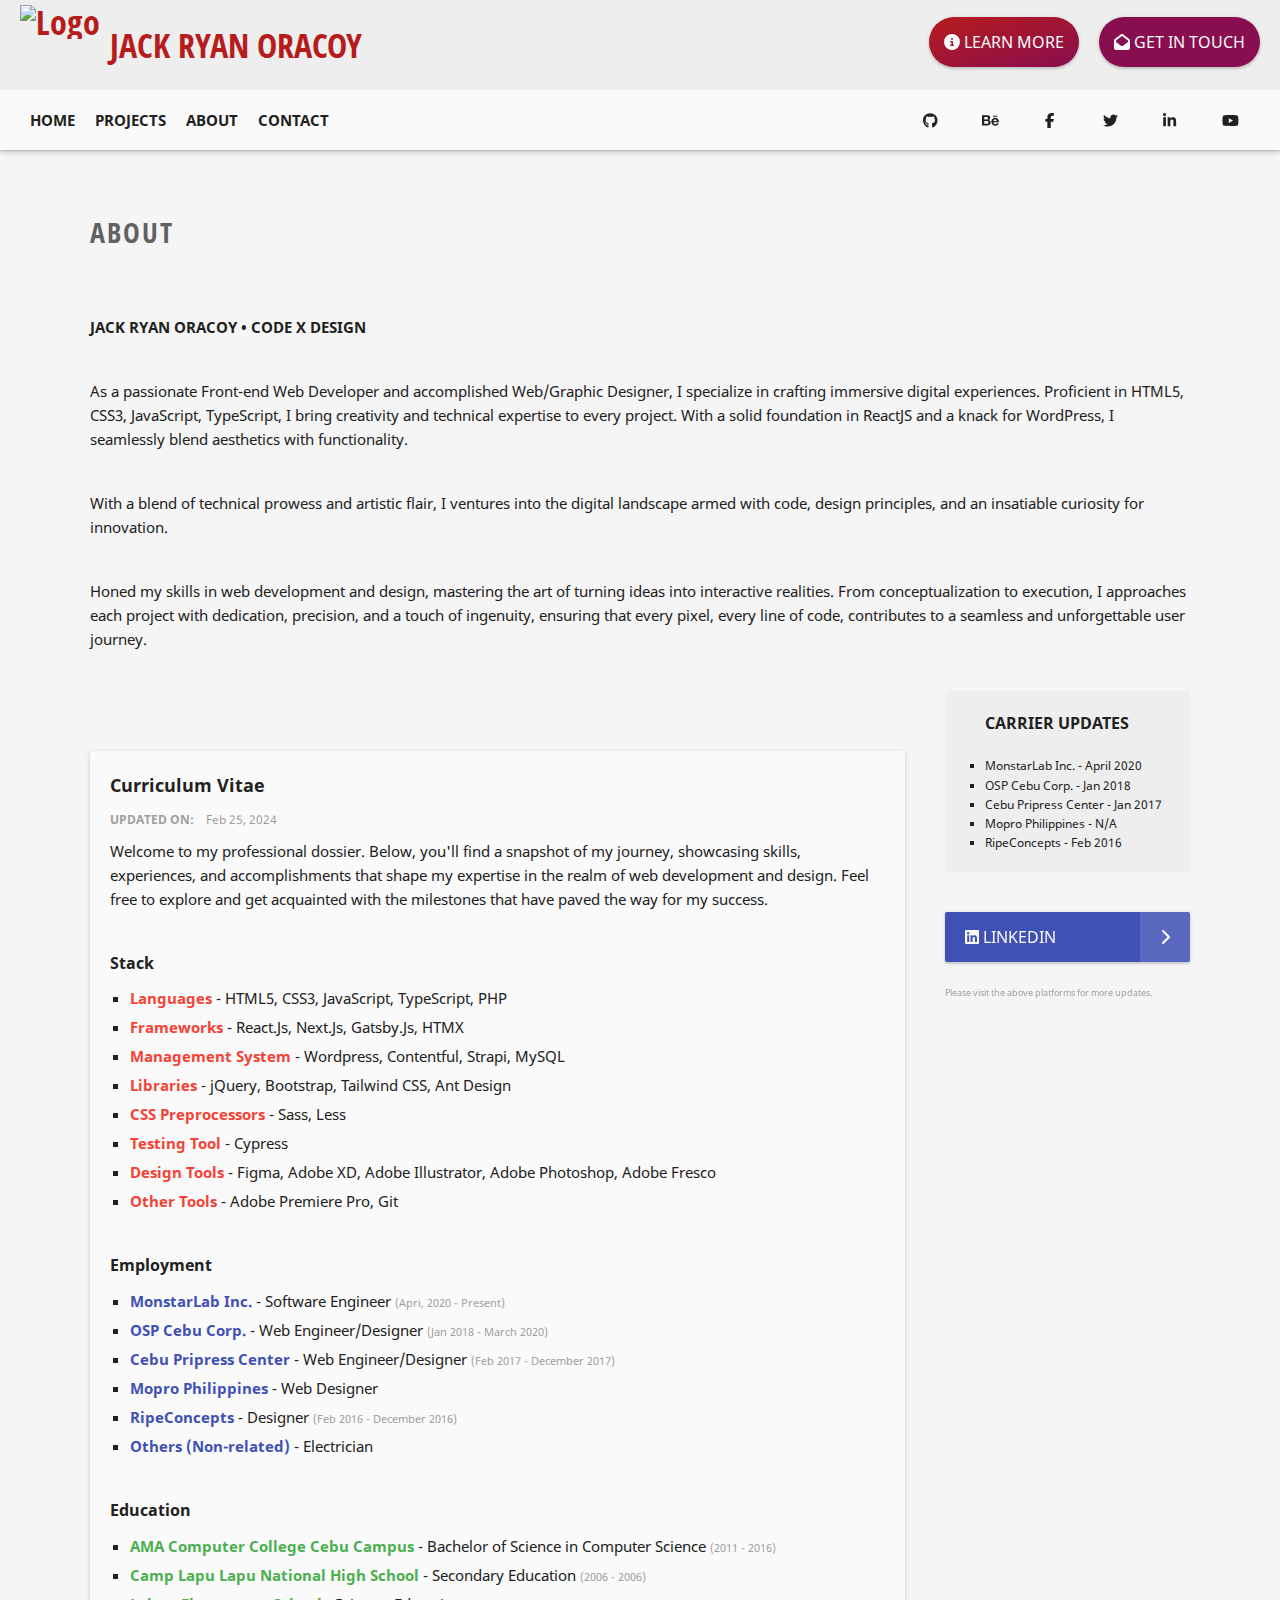
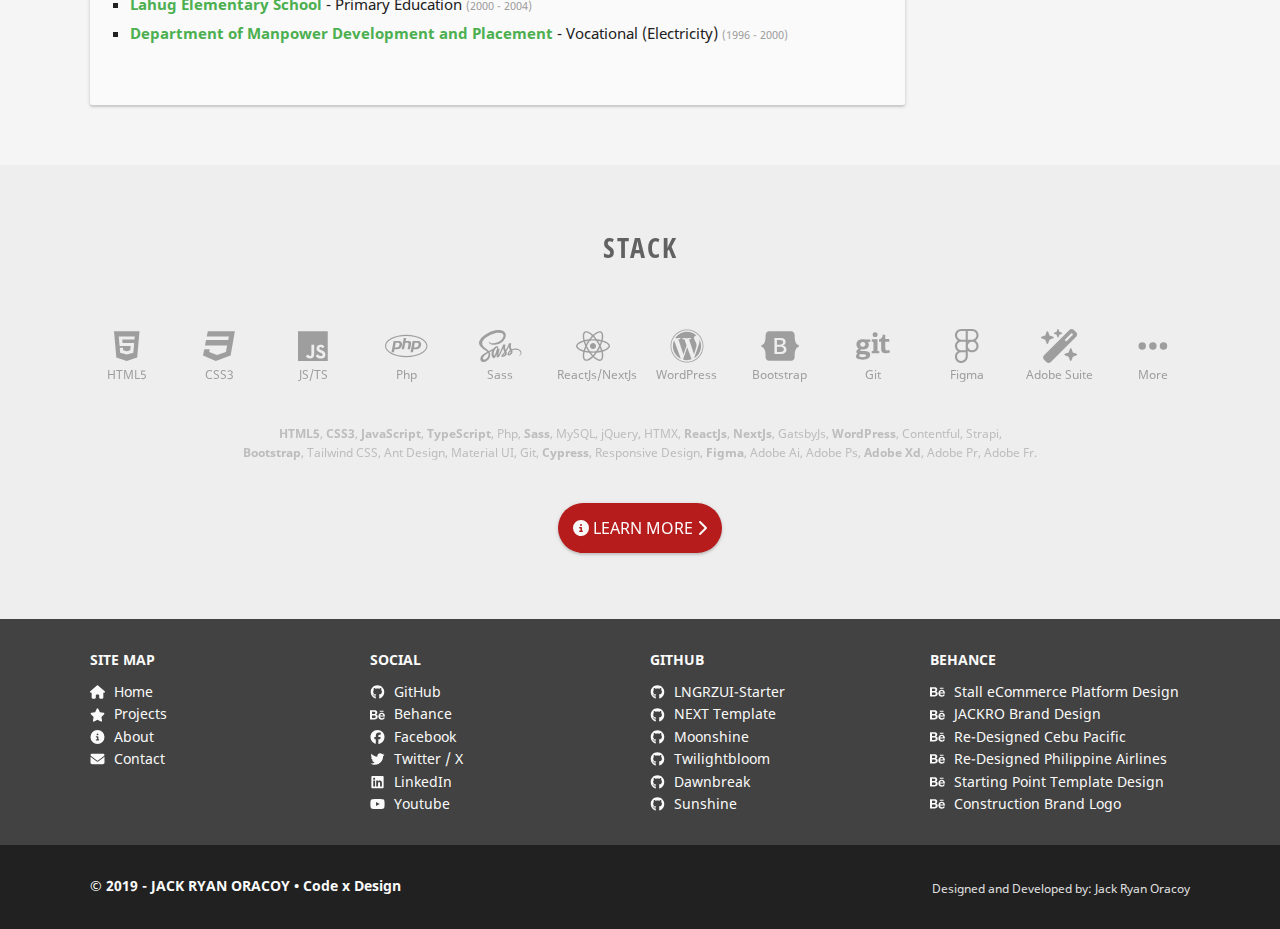
==== about.html @ a6eb1026 "Made some changes and fixes." ====
<!DOCTYPE html>
<html class="no-js" lang="EN">
  <head>
    <meta http-equiv="X-UA-Compatible" content="IE=edge">
    <meta charset="utf-8">

    <title>JACK RYAN ORACOY - Code x Design | About</title>

    <meta name="keywords" content="Code, Design, Code & Design, Free, Web, Architecture, Template, Boilerplate, Free Web, Free Architecture, Free Template, Free Boilerplate, Web Architecture, Web Template, Web Boilerplate, Free Web Architecture, Free Web Template, Free Web Boilerplate, JackRO, Jack, Ryan, Oracoy, Jack Ryan, Jack Oracoy, Ryan Oracoy, Jack Ryan Oracoy">
    <meta name="description" content="The Free Code and Design Template for Developers and Designers.">

    <meta property="og:site_name" content="JACK RYAN ORACOY - Code x Design">
    <meta property="og:title" content="JACK RYAN ORACOY - Code x Design | The Free Code and Design Template for Developers and Designers.">
    <meta property="og:image" content="A string of Unicode characters forming a valid URL having the http or https scheme.">
    <meta property="og:type" content="website">
    <meta property="og:description" content="The Free Code and Design Template for Developers and Designers.">

    <meta name="viewport" content="width=device-width, initial-scale=1">

    <meta name="mobile-web-app-capable" content="yes">
    <meta name="theme-color" content="#B71C1C">

    <meta name="apple-mobile-web-app-capable" content="yes">
    <meta name="apple-mobile-web-app-status-bar-style" content="black">

    <meta name="msapplication-TileColor" content="#FAFAFA">
    <meta name="msapplication-TileImage" content="assets/app-icon/ms-icon-144x144.png">

    <link rel="apple-touch-icon" sizes="57x57" href="assets/app-icon/apple-icon-57x57.png">
    <link rel="apple-touch-icon" sizes="60x60" href="assets/app-icon/apple-icon-60x60.png">
    <link rel="apple-touch-icon" sizes="72x72" href="assets/app-icon/apple-icon-72x72.png">
    <link rel="apple-touch-icon" sizes="76x76" href="assets/app-icon/apple-icon-76x76.png">
    <link rel="apple-touch-icon" sizes="114x114" href="assets/app-icon/apple-icon-114x114.png">
    <link rel="apple-touch-icon" sizes="120x120" href="assets/app-icon/apple-icon-120x120.png">
    <link rel="apple-touch-icon" sizes="144x144" href="assets/app-icon/apple-icon-144x144.png">
    <link rel="apple-touch-icon" sizes="152x152" href="assets/app-icon/apple-icon-152x152.png">
    <link rel="apple-touch-icon" sizes="180x180" href="assets/app-icon/apple-icon-180x180.png">

    <link rel="icon" type="image/png" sizes="192x192"  href="assets/app-icon/android-icon-192x192.png">
    <link rel="icon" type="image/png" sizes="32x32" href="assets/app-icon/favicon-32x32.png">
    <link rel="icon" type="image/png" sizes="96x96" href="assets/app-icon/favicon-96x96.png">
    <link rel="icon" type="image/png" sizes="16x16" href="assets/app-icon/favicon-16x16.png">
    <link rel="shortcut icon" href="assets/app-icon/favicon.ico">

    <link rel="manifest" href="manifest.json">

    <link rel="stylesheet" type="text/css" media="all" href="styles/style.css">
  </head>

  <body class="u-background-grey-100" id="site-body">

    <!--[if IE]><p class="c-browser-notice">You are using an <strong>outdated</strong> browser. Please upgrade your browser to improve your experience and security.</p><![endif]-->

    <header class="l-site-header">

      <div class="l-site-header__content l-flex l-flex--jus-spbetween l-flex--alt-center">

        <div class="l-site-header__branding">
          <a class="c-site-branding" href="index.html">
          <picture class="c-site-branding__logo">
            <source media="(max-width: 991px)" srcset="assets/images/logo-brand-light-large.png 2x, assets/images/logo-brand-light-medium.png">
            <source media="(min-width: 992px)" srcset="assets/images/logo-brand-scorch-large.png 2x, assets/images/logo-brand-scorch-medium.png">
            <img class="u-hidden-lg-min" src="assets/images/logo-brand-light-small.png" alt="Logo">
            <img class="u-hidden-lg-max" src="assets/images/logo-brand-scorch-small.png" alt="Logo">
          </picture>
          <p class="c-site-branding__title">JACK RYAN ORACOY<small class="c-site-branding__easter-egg">&nbsp;&bull;&nbsp;CODE&nbsp;x&nbsp;DESIGN</small></p></a>
        </div><!-- End - branding -->

        <div class="l-site-header__action l-flex l-flex--jus-center l-gap-20">
          <div class="l-flex__item l-gap__item"><a class="c-button c-button--cta c-button--gradient" href="about.html"><i class="fas fa-circle-info"></i><span class="u-hidden-lg-max">&nbsp;Learn More</span></a></div>
          <div class="l-flex__item l-gap__item"><a class="c-button c-button--cta c-button--secondary" href="contact.html"><i class="fas fa-envelope-open"></i><span class="u-hidden-lg-max">&nbsp;Get In Touch</span></a></div>
        </div><!-- End - cta -->

        <div class="l-site-header__menu u-hidden-lg-min">
          <a class="c-site-menu" href="javascript:void(0)"><span class="c-site-menu__box"><span class="c-site-menu__inner"></span></span></a>
        </div><!-- End - menu -->

      </div><!-- End - content -->

      <div class="l-site-header__content">

        <nav class="l-site-header__navigation">
          <ul class="c-site-nav u-mar-bottom-10 u-mar-bottom-lg-0">
            <li class="c-site-nav__item c-site-nav__item--branding"><a href="index.html"><img class="c-site-nav__logo" src="assets/images/logo-brand-dark-small.png" alt="Jack Brand Logo"></a></li>
            <li class="c-site-nav__item"><a href="index.html"><i class="c-site-nav__icon fas fa-home u-hidden-lg-min"></i>Home</a></li>
            <li class="c-site-nav__item"><a href="projects.html"><i class="c-site-nav__icon fas fa-star u-hidden-lg-min"></i>Projects</a></li>
            <li class="c-site-nav__item c-site-nav__item--active"><a href="about.html"><i class="c-site-nav__icon fas fa-info-circle u-hidden-lg-min"></i>About</a></li>
            <li class="c-site-nav__item"><a href="contact.html"><i class="c-site-nav__icon fas fa-envelope u-hidden-lg-min"></i>Contact</a></li>
          </ul>

          <ul class="c-site-nav u-mar-bottom-10 u-mar-bottom-lg-0">
            <li class="c-site-nav__item"><a href="https://github.com/jackryanoracoy"><i class="c-site-nav__icon fab fa-github"></i><span class="u-hidden-lg-min">GitHub</span></a></li>
            <li class="c-site-nav__item"><a href="https://be.net/jackryanoracoy"><i class="c-site-nav__icon fab fa-behance"></i><span class="u-hidden-lg-min">Behance</span></a></li>
            <li class="c-site-nav__item"><a href="https://facebook.com/jackryanoracoy"><i class="c-site-nav__icon fab fa-facebook-f"></i><span class="u-hidden-lg-min">Facebook</span></a></li>
            <li class="c-site-nav__item"><a href="https://twitter.com/jackryanoracoy"><i class="c-site-nav__icon fab fa-twitter"></i><span class="u-hidden-lg-min">Twitter</span></a></li>
            <li class="c-site-nav__item"><a href="https://www.linkedin.com/in/jackryanoracoy/"><i class="c-site-nav__icon fab fa-linkedin-in"></i><span class="u-hidden-lg-min">LinkedIn</span></a></li>
            <li class="c-site-nav__item"><a href="https://www.youtube.com/jackrotech"><i class="c-site-nav__icon fab fa-youtube"></i><span class="u-hidden-lg-min">Youtube</span></a></li>
          </ul>
        </nav><!-- End - navigation -->

      </div><!-- End - content -->

    </header><!-- End - site-header -->


    <main class="l-site-main">

      <article class="l-site-content l-site-content--alt">

        <!-- This heading is for screen reader -->
        <h6 class="sr-only">JACK RYAN ORACOY - Code x Design | About</h6>

        <div class="u-background-grey-100">
          <div class="l-container">
            <section class="l-section">

              <h1 class="c-heading-section u-mar-bottom-30 u-mar-bottom-md-60">ABOUT</h1>

              <h4 class="u-mar-bottom-20 u-mar-bottom-md-40">JACK RYAN ORACOY &bull; CODE X DESIGN</h4>

              <p class="u-mar-bottom-20 u-mar-bottom-md-40">As a passionate Front-end Web Developer and accomplished Web/Graphic Designer, I specialize in crafting immersive digital experiences. Proficient in HTML5, CSS3, JavaScript, TypeScript, I bring creativity and technical expertise to every project. 
              <wbr>With a solid foundation in ReactJS and a knack for WordPress, I seamlessly blend aesthetics with functionality.</p>

              <p class="u-mar-bottom-20 u-mar-bottom-md-40">With a blend of technical prowess and artistic flair, I ventures into the digital landscape armed with code, design principles, and an insatiable curiosity for innovation.</p>

              <p class="u-mar-bottom-20 u-mar-bottom-md-40">Honed my skills in web development and design, mastering the art of turning ideas into interactive realities. 
              <wbr>From conceptualization to execution, I approaches each project with dedication, precision, and a touch of ingenuity, ensuring that every pixel, every line of code, contributes to a seamless and unforgettable user journey.</p>

              <p class="u-mar-bottom-20"></p>

              <div class="l-flex l-gap-40">
                <div class="l-flex__item-12 l-flex__item-lg-9">

                  <article class="l-article l-article--padding-no">
                    <div class="l-flex c-card">
                      <div class="c-card__content c-card__content--full">
                        <h2 class="c-heading-article u-mar-bottom-10">Curriculum Vitae</h2>
                        <p class="u-font-small u-mar-bottom-10 u-color-grey-500"><strong>UPDATED ON:&emsp;</strong>Feb 25, 2024</p>
                        <p class="u-mar-bottom-20 u-mar-bottom-md-40">
                          Welcome to my professional dossier. Below, you'll find a snapshot of my journey, showcasing skills, experiences, and accomplishments that shape my expertise in the realm of web development and design. 
                          Feel free to explore and get acquainted with the milestones that have paved the way for my success.
                        </p>

                        <div class="u-mar-bottom-20 u-mar-bottom-md-40">
                          <h3 class="c-heading-item u-mar-bottom-10">Stack</h3>
                          <ul class="u-list u-list--square u-pad-left-20">
                            <li class="u-mar-bottom-5"><strong class="u-color-red">Languages</strong> - HTML5, CSS3, JavaScript, TypeScript, PHP</li>
                            <li class="u-mar-bottom-5"><strong class="u-color-red">Frameworks</strong> - React.Js, Next.Js, Gatsby.Js, HTMX</li>
                            <li class="u-mar-bottom-5"><strong class="u-color-red">Management System</strong> - Wordpress, Contentful, Strapi, MySQL</li>
                            <li class="u-mar-bottom-5"><strong class="u-color-red">Libraries</strong> - jQuery, Bootstrap, Tailwind CSS, Ant Design</li>
                            <li class="u-mar-bottom-5"><strong class="u-color-red">CSS Preprocessors</strong> - Sass, Less</li>
                            <li class="u-mar-bottom-5"><strong class="u-color-red">Testing Tool</strong> - Cypress</li>
                            <li class="u-mar-bottom-5"><strong class="u-color-red">Design Tools</strong> - Figma, Adobe XD, Adobe Illustrator, Adobe Photoshop, Adobe Fresco</li>
                            <li class="u-mar-bottom-5"><strong class="u-color-red">Other Tools</strong> - Adobe Premiere Pro, Git</li>
                          </ul><!-- End - list -->
                        </div><!-- End -->

                        <div class="u-mar-bottom-20 u-mar-bottom-md-40">
                          <h3 class="c-heading-item u-mar-bottom-10">Employment</h3>
                          <ul class="u-list u-list--square u-pad-left-20">
                            <li class="u-mar-bottom-5"><strong class="u-color-indigo">MonstarLab Inc.</strong> - Software Engineer <small class="u-color-grey-500">(Apri, 2020 - Present)</small></li>
                            <li class="u-mar-bottom-5"><strong class="u-color-indigo">OSP Cebu Corp.</strong> - Web Engineer/Designer <small class="u-color-grey-500">(Jan 2018 - March 2020)</small></li>
                            <li class="u-mar-bottom-5"><strong class="u-color-indigo">Cebu Pripress Center</strong> - Web Engineer/Designer <small class="u-color-grey-500">(Feb 2017 - December 2017)</small></li>
                            <li class="u-mar-bottom-5"><strong class="u-color-indigo">Mopro Philippines</strong> - Web Designer</li>
                            <li class="u-mar-bottom-5"><strong class="u-color-indigo">RipeConcepts</strong> - Designer <small class="u-color-grey-500">(Feb 2016 - December 2016)</small></li>
                            <li class="u-mar-bottom-5"><strong class="u-color-indigo">Others (Non-related)</strong> - Electrician</li>
                          </ul><!-- End - list -->
                        </div><!-- End -->

                        <div class="u-mar-bottom-20 u-mar-bottom-md-40">
                          <h3 class="c-heading-item u-mar-bottom-10">Education</h3>
                          <ul class="u-list u-list--square u-pad-left-20">
                            <li class="u-mar-bottom-5"><strong class="u-color-green">AMA Computer College Cebu Campus</strong> - Bachelor of Science in Computer Science <small class="u-color-grey-500">(2011 - 2016)</small></li>
                            <li class="u-mar-bottom-5"><strong class="u-color-green">Camp Lapu Lapu National High School</strong> - Secondary Education <small class="u-color-grey-500">(2006 - 2006)</small></li>
                            <li class="u-mar-bottom-5"><strong class="u-color-green">Lahug Elementary School</strong> - Primary Education <small class="u-color-grey-500">(2000 - 2004)</small></li>
                            <li class="u-mar-bottom-5"><strong class="u-color-green">Department of Manpower Development and Placement</strong> - Vocational (Electricity) <small class="u-color-grey-500">(1996 - 2000)</small></li>
                          </ul><!-- End - list -->
                        </div><!-- End -->
                      </div><!-- End - card content -->
                    </div><!-- End - flex, card -->
                  </article>

                </div><!-- End - flex item -->

                <div class="l-flex__item-12 l-flex__item-lg-3">
                  <aside class="l-aside">
                    <div class="c-highlight c-highlight--grey u-mar-bottom-20 u-mar-bottom-md-40">
                      <h2 class="u-font-default u-pad-left-20 u-mar-bottom-20">CARRIER UPDATES</h2>
                      <ul class="u-list u-list--square u-pad-left-20 u-font-small">
                        <li>MonstarLab Inc. - April 2020</li>
                        <li>OSP Cebu Corp. - Jan 2018</li>
                        <li>Cebu Pripress Center - Jan 2017</li>
                        <li>Mopro Philippines - N/A</li>
                        <li>RipeConcepts - Feb 2016</li>
                      </ul><!-- End - list -->
                    </div><!-- End - highlight -->

                    <div class="l-flex l-gap-20">
                      <div class="l-flex__item l-flex__grow">
                        <a class="c-button u-background-indigo c-button--full c-button--square-bar" href="https://www.linkedin.com/in/jackryanoracoy/">
                        <i class="c-button--box__icon fab fa-linkedin"></i>&nbsp;LinkedIn</a>
                      </div><!-- End - flex item -->
                    </div><!-- End - flex -->

                    <p class="u-font-small u-color-grey-500 u-mar-top-20"><small>Please visit the above platforms for more updates.</small></p>
                  </aside><!-- End - aside -->
                </div><!-- End - flex item -->
              </div><!-- End - flex -->

            </section><!-- End - section -->
          </div><!-- End - container -->
        </div><!-- End - background -->

        <div class="u-background-grey-200">
          <div class="l-container">
            <section class="l-section">

              <h2 class="c-heading-section u-text-center u-mar-bottom-30 u-mar-bottom-md-60">STACK</h2>

              <div class="l-flex l-gap-20">
                <div class="l-flex__item-4 l-flex__item-sm-3 l-flex__item-md-2 l-flex__item-xl-1 u-text-center">
                  <i class="u-color-grey-500 u-font-mega-large fa-brands fa-html5"></i>
                  <p class="u-color-grey-500 u-font-small">HTML5</p>
                </div><!-- End - flex item -->
                <div class="l-flex__item-4 l-flex__item-sm-3 l-flex__item-md-2 l-flex__item-xl-1 u-text-center">
                  <i class="u-color-grey-500 u-font-mega-large fa-brands fa-css3"></i>
                  <p class="u-color-grey-500 u-font-small">CSS3</p>
                </div><!-- End - flex item -->
                <div class="l-flex__item-4 l-flex__item-sm-3 l-flex__item-md-2 l-flex__item-xl-1 u-text-center">
                  <i class="u-color-grey-500 u-font-mega-large fa-brands fa-js"></i>
                  <p class="u-color-grey-500 u-font-small">JS/TS</p>
                </div><!-- End - flex item -->
                <div class="l-flex__item-4 l-flex__item-sm-3 l-flex__item-md-2 l-flex__item-xl-1 u-text-center">
                  <i class="u-color-grey-500 u-font-mega-large fa-brands fa-php"></i>
                  <p class="u-color-grey-500 u-font-small">Php</p>
                </div><!-- End - flex item -->
                <div class="l-flex__item-4 l-flex__item-sm-3 l-flex__item-md-2 l-flex__item-xl-1 u-text-center">
                  <i class="u-color-grey-500 u-font-mega-large fa-brands fa-sass"></i>
                  <p class="u-color-grey-500 u-font-small">Sass</p>
                </div><!-- End - flex item -->
                <div class="l-flex__item-4 l-flex__item-sm-3 l-flex__item-md-2 l-flex__item-xl-1 u-text-center">
                  <i class="u-color-grey-500 u-font-mega-large fa-brands fa-react"></i>
                  <p class="u-color-grey-500 u-font-small">ReactJs/NextJs</p>
                </div><!-- End - flex item -->
                <div class="l-flex__item-4 l-flex__item-sm-3 l-flex__item-md-2 l-flex__item-xl-1 u-text-center">
                  <i class="u-color-grey-500 u-font-mega-large fa-brands fa-wordpress"></i>
                  <p class="u-color-grey-500 u-font-small">WordPress</p>
                </div><!-- End - flex item -->
                <div class="l-flex__item-4 l-flex__item-sm-3 l-flex__item-md-2 l-flex__item-xl-1 u-text-center">
                  <i class="u-color-grey-500 u-font-mega-large fa-brands fa-bootstrap"></i>
                  <p class="u-color-grey-500 u-font-small">Bootstrap</p>
                </div><!-- End - flex item -->
                <div class="l-flex__item-4 l-flex__item-sm-3 l-flex__item-md-2 l-flex__item-xl-1 u-text-center">
                  <i class="u-color-grey-500 u-font-mega-large fa-brands fa-git"></i>
                  <p class="u-color-grey-500 u-font-small">Git</p>
                </div><!-- End - flex item -->
                <div class="l-flex__item-4 l-flex__item-sm-3 l-flex__item-md-2 l-flex__item-xl-1 u-text-center">
                  <i class="u-color-grey-500 u-font-mega-large fa-brands fa-figma"></i>
                  <p class="u-color-grey-500 u-font-small">Figma</p>
                </div><!-- End - flex item -->
                <div class="l-flex__item-4 l-flex__item-sm-3 l-flex__item-md-2 l-flex__item-xl-1 u-text-center">
                  <i class="u-color-grey-500 u-font-mega-large fa-solid fa-wand-magic-sparkles"></i>
                  <p class="u-color-grey-500 u-font-small">Adobe Suite</p>
                </div><!-- End - flex item -->
                <div class="l-flex__item-4 l-flex__item-sm-3 l-flex__item-md-2 l-flex__item-xl-1 u-text-center">
                  <i class="u-color-grey-500 u-font-mega-large fa-solid fa-ellipsis"></i>
                  <p class="u-color-grey-500 u-font-small">More</p>
                </div><!-- End - flex item -->
              </div><!-- End - flex -->

              <p class="u-font-small u-color-grey-400 u-text-center u-mar-top-40">
                <strong>HTML5</strong>, <strong>CSS3</strong>, <strong>JavaScript</strong>, <strong>TypeScript</strong>, Php, <strong>Sass</strong>, MySQL, jQuery, HTMX, <strong>ReactJs</strong>, <strong>NextJs</strong>, GatsbyJs, <strong>WordPress</strong>, Contentful, Strapi,
                <br class="u-hidden-lg-max"><strong>Bootstrap</strong>, Tailwind CSS, Ant Design, Material UI, Git, <strong>Cypress</strong>, Responsive Design, <strong>Figma</strong>, Adobe Ai, Adobe Ps, <strong>Adobe Xd</strong>, Adobe Pr, Adobe Fr.
              </p><!-- End -->

              <div class="u-text-center u-mar-top-40">
                <a class="c-button c-button--cta" href="about.html"><i class="fas fa-info-circle"></i>&nbsp;Learn More&nbsp;<i class="fas fa-chevron-right"></i></a>
              </div><!-- End -->

            </section><!-- End - section -->
          </div><!-- End - container -->
        </div><!-- End - background -->

      </article><!-- End - site-content -->

    </main><!-- End - site-main -->


    <footer class="l-site-footer">

      <div class="u-background-grey-800">
        <div class="l-container">
          <section class="l-section l-section--padding-narrow">

            <div class="l-flex l-gap-20">
              <div class="l-flex__item-6 l-flex__item-md-3">
                <h5 class="u-color-light u-font-medium u-mar-bottom-10">SITE MAP</h5>

                <ul class="c-footer-nav">
                  <li class="c-footer-nav__item"><a href="index.html"><i class="c-footer-nav__icon fas fa-home"></i>&nbsp;Home</a></li>
                  <li class="c-footer-nav__item"><a href="projects.html"><i class="c-footer-nav__icon fas fa-star"></i>&nbsp;Projects</a></li>
                  <li class="c-footer-nav__item"><a href="about.html"><i class="c-footer-nav__icon fas fa-circle-info"></i>&nbsp;About</a></li>
                  <li class="c-footer-nav__item"><a href="contact.html"><i class="c-footer-nav__icon fas fa-envelope"></i>&nbsp;Contact</a></li>
                </ul><!-- End - footer nav -->
              </div><!-- End - flex item -->

              
              <div class="l-flex__item-6 l-flex__item-md-3">
                <h5 class="u-color-light u-font-medium u-mar-bottom-10">SOCIAL</h5>

                <ul class="c-footer-nav">
                  <li class="c-footer-nav__item"><a href="https://github.com/jackryanoracoy"><i class="c-footer-nav__icon fab fa-github"></i>&nbsp;GitHub</a></li>
                  <li class="c-footer-nav__item"><a href="https://be.net/jackryanoracoy"><i class="c-footer-nav__icon fab fa-behance"></i>&nbsp;Behance</a></li>
                  <li class="c-footer-nav__item"><a href="https://facebook.com/jackryanoracoy"><i class="c-footer-nav__icon fab fa-facebook"></i>&nbsp;Facebook</a></li>
                  <li class="c-footer-nav__item"><a href="https://twitter.com/jackryanoracoy"><i class="c-footer-nav__icon fab fa-twitter"></i>&nbsp;Twitter / X</a></li>
                  <li class="c-footer-nav__item"><a href="https://www.linkedin.com/in/jackryanoracoy/"><i class="c-footer-nav__icon fab fa-linkedin"></i>&nbsp;LinkedIn</a></li>
                  <li class="c-footer-nav__item"><a href="https://www.youtube.com/jackrotech"><i class="c-footer-nav__icon fab fa-youtube"></i>&nbsp;Youtube</a></li>
                </ul><!-- End - footer nav -->
              </div><!-- End - flex item -->

              <div class="l-flex__item-6 l-flex__item-md-3">
                <h5 class="u-color-light u-font-medium u-mar-bottom-10">GITHUB</h5>

                <ul class="c-footer-nav">
                  <li class="c-footer-nav__item"><a href="https://github.com/jackryanoracoy/LNGRZ-Starter"><i class="c-footer-nav__icon fab fa-github"></i>&nbsp;LNGRZUI-Starter</a></li>
                  <li class="c-footer-nav__item"><a href="https://github.com/jackryanoracoy/next-template"><i class="c-footer-nav__icon fab fa-github"></i>&nbsp;NEXT Template</a></li>
                  <li class="c-footer-nav__item"><a href="https://github.com/jackryanoracoy/moonshine"><i class="c-footer-nav__icon fab fa-github"></i>&nbsp;Moonshine</a></li>
                  <li class="c-footer-nav__item"><a href="https://github.com/jackryanoracoy/twilightbloom"><i class="c-footer-nav__icon fab fa-github"></i>&nbsp;Twilightbloom</a></li>
                  <li class="c-footer-nav__item"><a href="https://github.com/jackryanoracoy/dawnbreak"><i class="c-footer-nav__icon fab fa-github"></i>&nbsp;Dawnbreak</a></li>
                  <li class="c-footer-nav__item"><a href="https://github.com/jackryanoracoy/sunshine"><i class="c-footer-nav__icon fab fa-github"></i>&nbsp;Sunshine</a></li>
                </ul><!-- End - footer nav -->
              </div><!-- End - flex item -->

              <div class="l-flex__item-6 l-flex__item-md-3">
                <h5 class="u-color-light u-font-medium u-mar-bottom-10">BEHANCE</h5>

                <ul class="c-footer-nav">
                  <li class="c-footer-nav__item"><a href="https://www.behance.net/gallery/191676299/STALL-An-eCommerce-Platform-WIP"><i class="c-footer-nav__icon fab fa-behance"></i>&nbsp;Stall eCommerce Platform Design</a></li>
                  <li class="c-footer-nav__item"><a href="https://www.behance.net/gallery/85475997/JACKRO-Brand-Design"><i class="c-footer-nav__icon fab fa-behance"></i>&nbsp;JACKRO Brand Design</a></li>
                  <li class="c-footer-nav__item"><a href="https://www.behance.net/gallery/92023369/CebPacific-Re-Designed-(UnofficialEducational)"><i class="c-footer-nav__icon fab fa-behance"></i>&nbsp;Re-Designed Cebu Pacific</a></li>
                  <li class="c-footer-nav__item"><a href="https://www.behance.net/gallery/91956137/PAL-Re-Designed-(UnofficialEducational)"><i class="c-footer-nav__icon fab fa-behance"></i>&nbsp;Re-Designed Philippine Airlines</a></li>
                  <li class="c-footer-nav__item"><a href="https://www.behance.net/gallery/90251155/Starting-Point-Template-Catalog-Style-01"><i class="c-footer-nav__icon fab fa-behance"></i>&nbsp;Starting Point Template Design</a></li>
                  <li class="c-footer-nav__item"><a href="https://www.behance.net/gallery/58822567/Brand-Logo-for-a-Construction-Company-(Unofficial)"><i class="c-footer-nav__icon fab fa-behance"></i>&nbsp;Construction Brand Logo</a></li>
                </ul><!-- End - footer nav -->
              </div><!-- End - flex item -->

            </div><!-- End - flex -->

          </section><!-- End - section -->
        </div><!-- End - container -->
      </div><!-- End - ext-footer -->

      <div class="u-background-grey-900">
        <div class="l-container">
          <section class="l-section l-section--padding-narrow">

            <div class="l-flex l-flex--jus-spbetween">
              <div class="l-flex__item">
                <h5 class="u-color-light u-font-small u-font-medium-md">&copy; 2019 - JACK RYAN ORACOY &bull; Code&nbsp;x&nbsp;Design &nbsp;</h5>
              </div><!-- End - flex item -->
              <div class="l-flex__item">
                <a class="u-font-small" href="https://github.com/jackryanoracoy/jackryanoracoy.github.io">Designed and Developed by: Jack Ryan Oracoy</a>
              </div><!-- End - flex item -->
            </div><!-- End - flex -->

          </section><!-- End - section -->
        </div><!-- End - container -->
      </div><!-- End - main-footer -->

    </footer><!-- End - site-footer -->


    <!-- Addon Cascading Style Sheets -->
    <link rel="stylesheet" type="text/css" media="all" href="addon/fontawesome/css/all.min.css">

    <!-- Essential Javascripts -->
    <script src="scripts/jquery-3.4.1.min.js"></script>
    <script async src="scripts/modernizr-3.7.1.min.js"></script>
    <script async src="scripts/object-fit-images-3.2.3.min.js"></script>
    <script defer src="scripts/script.js"></script>

    <!-- Addon Javascripts -->
    <script defer src="addon/fontawesome/js/all.js"></script>

    <!-- Google Analytics -->
    <script async src="https://www.google-analytics.com/analytics.js"></script>
    <script>
    window.ga = function () { ga.q.push(arguments) }; ga.q = []; ga.l = +new Date;
    ga('create', 'UA-124906540-1', 'auto'); ga('set','transport','beacon'); ga('send', 'pageview')
    </script>

    <!-- Service Worker -->
    <script>
    if ("serviceWorker" in navigator) {
      if (navigator.serviceWorker.controller) {
        console.log("Service Worker: Active service worker found, no need to register");
      } else {
        navigator.serviceWorker
        .register("service-worker.js", { scope: "./" })
        .then(function (reg) { console.log("Service Worker: Service worker has been registered for scope: " + reg.scope); });
      }
    }
    </script>

    <!-- No Script -->
    <noscript><p class="c-browser-notice">Please enable JavaScript and revisit (reload) this page, Thank you!</p></noscript>

  </body><!-- Body -->
</html>
---- styles/style.css ----
/*!
 * JACKRO - Code & Design
 * The Free Code and Design Template for Developers and Designers.
 * Created using Moonshine, A Scalable and maintainable architecture.
 *
 * Author:   Jack Ryan Oracoy
 * Website:  https://jackryanoracoy.github.io
 * Email:    jackryanoracoy@gmail.com
 * URL:      https://github.com/jackryanoracoy/moonshine
 * License:  https://github.com/jackryanoracoy/moonshine/blob/master/LICENSE.txt
 */


/* GETTING STARTED
 *
 * Get started with Moonshine, a scalable and maintainable architecture for building responsive, mobile-first web apps or sites.
 * Moonshine helps you build not only fast but scalable and maintainable web apps or sites.
 * With Moonshine you have a package that is built with the combined knowledge and effort of some great developers, from their methodology, codes, packages, etc...
 *
 *
 * CSS METHODOLOGY
 *
 * Organize project files that can better deal with CSS specifics like global namespace, cascade and selectors specificity.
 * Shares the same methodology of some popular methodologies like ITCSS, BEM, SMACSS and OOCSS.
 * This approach is to ensure everyone who participates in the development of a website works with a single codebase and speaks the same language.
 *
 * # Separated CSS codebase
 * Separate CSS codebase to several sections, this helps organized project files that can better deal with CSS specifics like global namespace, cascade and selectors specificity.
 *
 * 1. setting.css - contains custom properties (css variables), font-face, etc.
 * 2. base.css - reset and/or normalize styles, box-sizing definition, etc.
 * 3. layout.css - specific UI layouts.
 * 4. component.css - specific UI components.
 * 5. utitity.css - utilities and helper classes with ability to override anything.
 *
 *
 * # Naming convention
 * Highly useful, powerful, and simple naming convention that makes your front-end code easier to read and understand,
 * easier to work with, easier to scale, more robust and explicit, and a lot more strict.
 *
 * 1. prefix - (u) utility, (l) layout, (c) component, and (js) javascript related classes.
 * 2. classname - preferred class/object name.
 * 3. modifier - preferred modifier name.
 * 4. viewport - (sm) small, (md) medium, (lg) large, (xl) extra large.
 * 5. int - integer (0, 1, 2, 3, 4, 5, 6, 7, 8, 9).
 * 6. others - min, max, auto.
 */


@import "css/setting.css";
@import "css/base.css";
@import "css/layout.css";
@import "css/component.css";
@import "css/utility.css";
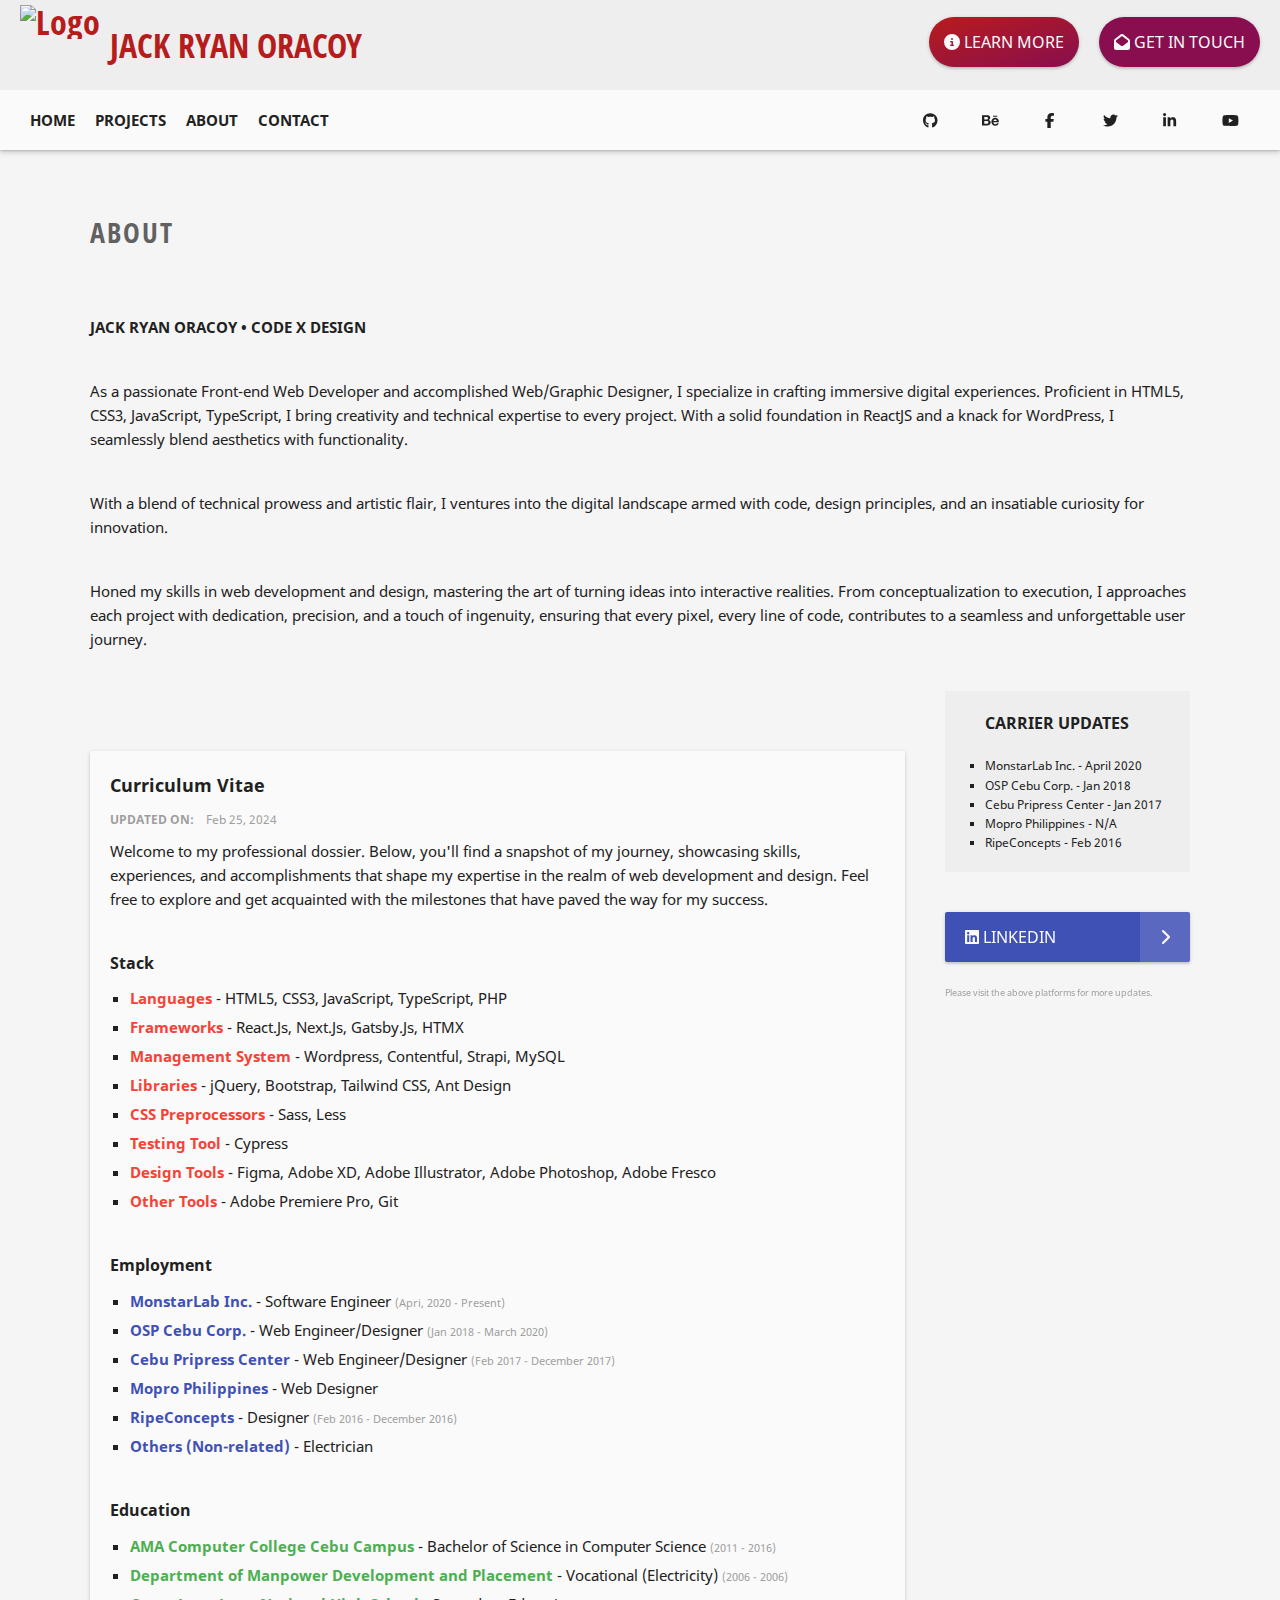
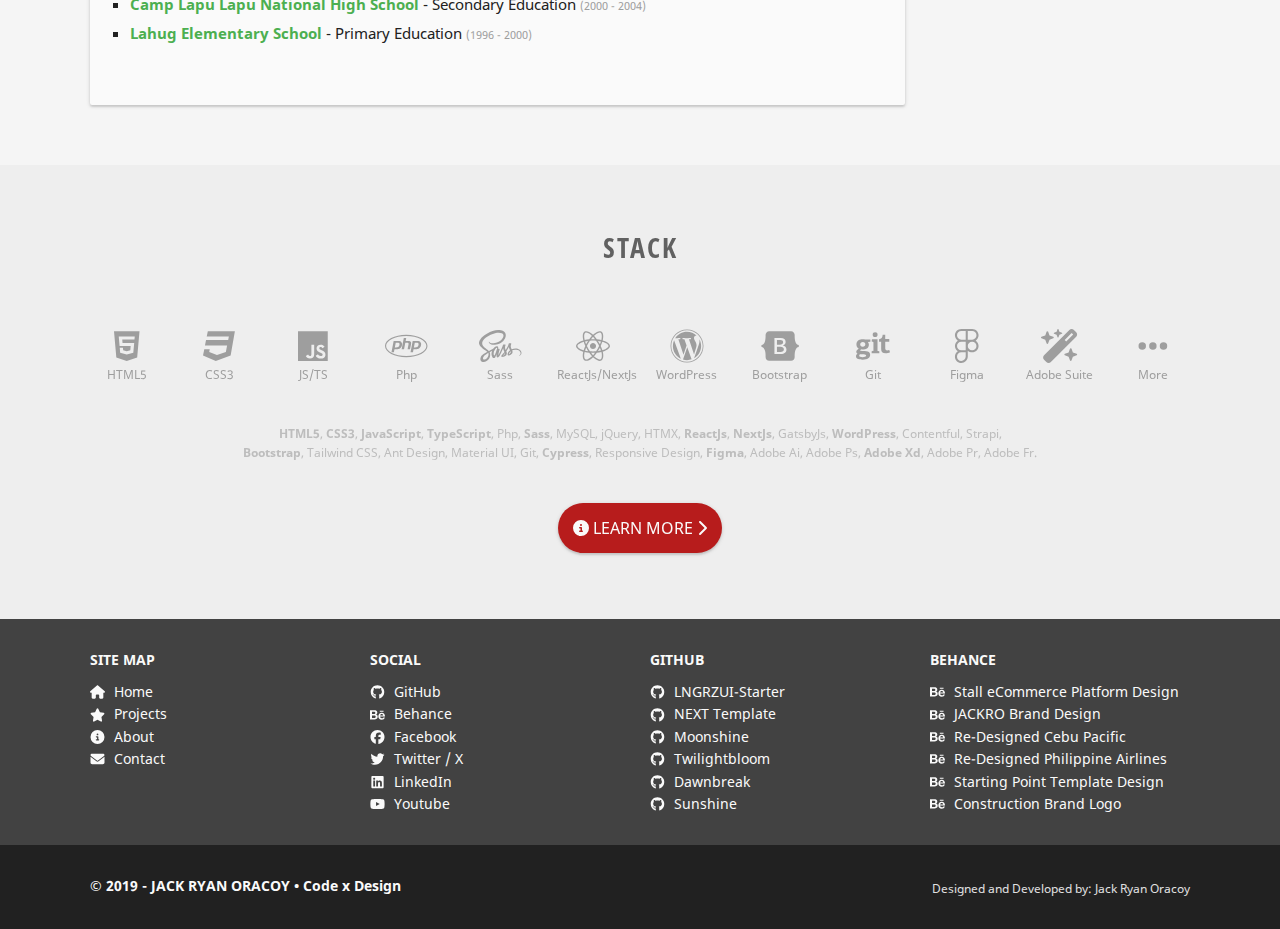
==== commit 7bab7d51: "Made some fixes to some informations." ====
--- a/about.html
+++ b/about.html
@@ -7,13 +7,13 @@
     <title>JACK RYAN ORACOY - Code x Design | About</title>
 
     <meta name="keywords" content="Code, Design, Code & Design, Free, Web, Architecture, Template, Boilerplate, Free Web, Free Architecture, Free Template, Free Boilerplate, Web Architecture, Web Template, Web Boilerplate, Free Web Architecture, Free Web Template, Free Web Boilerplate, JackRO, Jack, Ryan, Oracoy, Jack Ryan, Jack Oracoy, Ryan Oracoy, Jack Ryan Oracoy">
-    <meta name="description" content="The Free Code and Design Template for Developers and Designers.">
+    <meta name="description" content="A passionate Front-end Web Developer and accomplished Web/Graphic Designer">
 
     <meta property="og:site_name" content="JACK RYAN ORACOY - Code x Design">
-    <meta property="og:title" content="JACK RYAN ORACOY - Code x Design | The Free Code and Design Template for Developers and Designers.">
+    <meta property="og:title" content="JACK RYAN ORACOY - Code x Design | A passionate Front-end Web Developer and accomplished Web/Graphic Designer">
     <meta property="og:image" content="A string of Unicode characters forming a valid URL having the http or https scheme.">
     <meta property="og:type" content="website">
-    <meta property="og:description" content="The Free Code and Design Template for Developers and Designers.">
+    <meta property="og:description" content="A passionate Front-end Web Developer and accomplished Web/Graphic Designer">
 
     <meta name="viewport" content="width=device-width, initial-scale=1">
 
@@ -171,9 +171,9 @@
                           <h3 class="c-heading-item u-mar-bottom-10">Education</h3>
                           <ul class="u-list u-list--square u-pad-left-20">
                             <li class="u-mar-bottom-5"><strong class="u-color-green">AMA Computer College Cebu Campus</strong> - Bachelor of Science in Computer Science <small class="u-color-grey-500">(2011 - 2016)</small></li>
-                            <li class="u-mar-bottom-5"><strong class="u-color-green">Camp Lapu Lapu National High School</strong> - Secondary Education <small class="u-color-grey-500">(2006 - 2006)</small></li>
-                            <li class="u-mar-bottom-5"><strong class="u-color-green">Lahug Elementary School</strong> - Primary Education <small class="u-color-grey-500">(2000 - 2004)</small></li>
-                            <li class="u-mar-bottom-5"><strong class="u-color-green">Department of Manpower Development and Placement</strong> - Vocational (Electricity) <small class="u-color-grey-500">(1996 - 2000)</small></li>
+                            <li class="u-mar-bottom-5"><strong class="u-color-green">Department of Manpower Development and Placement</strong> - Vocational (Electricity) <small class="u-color-grey-500">(2006 - 2006)</small></li>
+                            <li class="u-mar-bottom-5"><strong class="u-color-green">Camp Lapu Lapu National High School</strong> - Secondary Education <small class="u-color-grey-500">(2000 - 2004)</small></li>
+                            <li class="u-mar-bottom-5"><strong class="u-color-green">Lahug Elementary School</strong> - Primary Education <small class="u-color-grey-500">(1996 - 2000)</small></li>
                           </ul><!-- End - list -->
                         </div><!-- End -->
                       </div><!-- End - card content -->
